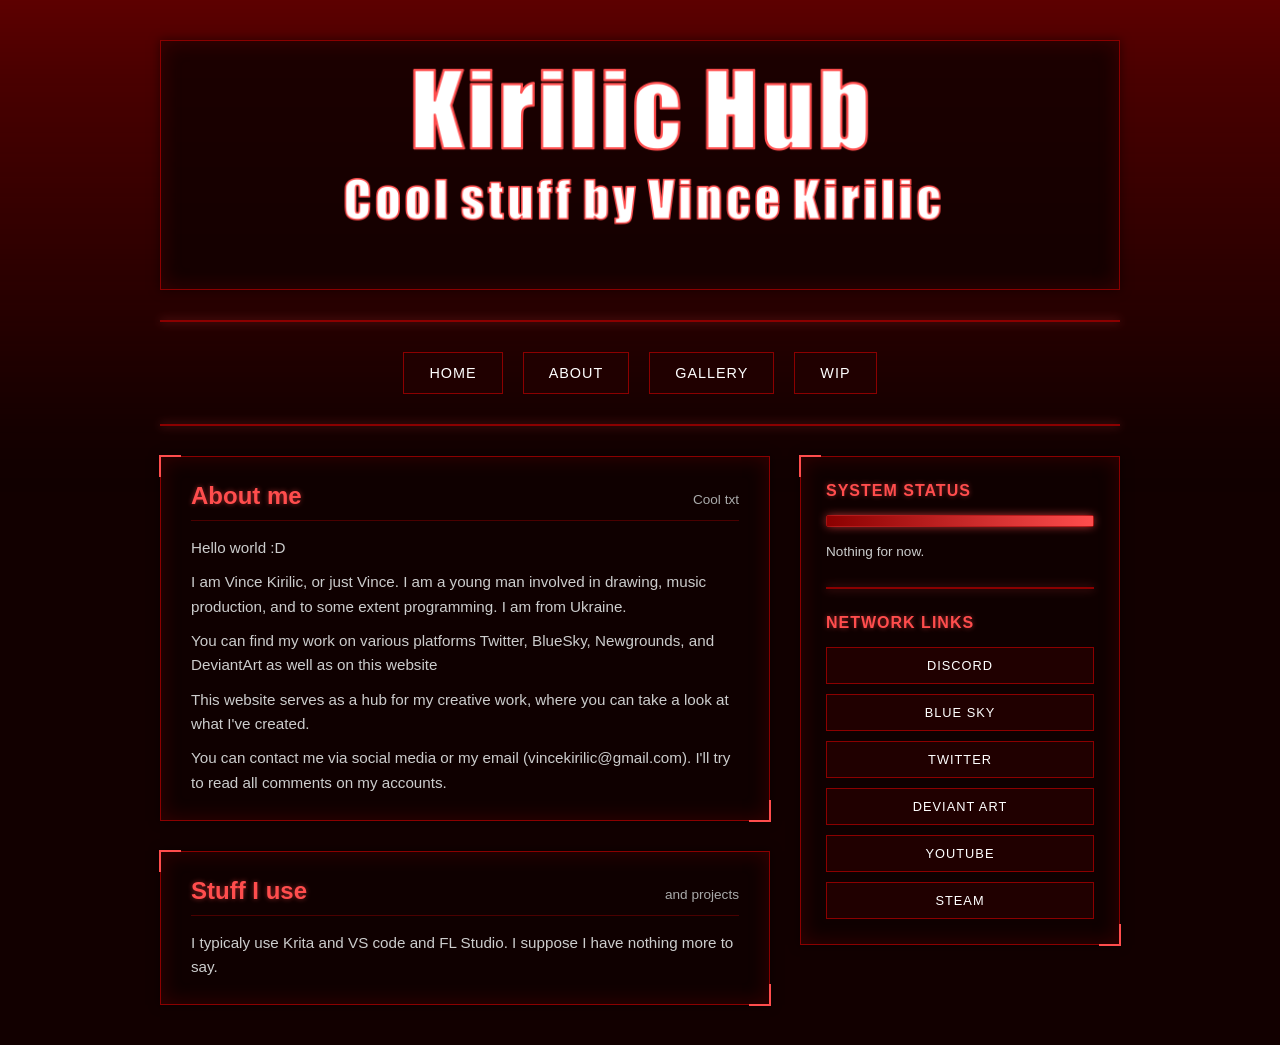
==== about.html @ 3c811c28 "Add files via upload" ====
<!DOCTYPE html>
<html lang="en">
<head>
    <meta charset="UTF-8">
    <meta name="viewport" content="width=device-width, initial-scale=1.0">
    <title>Kirilic Hub - About</title>
    <link rel="stylesheet" href="style.css">
    <link rel="icon" href="assets/favicon.png">
</head>
<body>
    <div class="wrapper">
        
        <div class="header-banner glass-box tech-corners">
            <img src="assets/banner.png" alt="Header Banner">
        </div>

        <hr class="divider">

        <nav class="nav-buttons">
            <a href="index.html" class="cool-button">Home</a>
            <a href="about.html" class="cool-button">About</a>
            <a href="gallery.html" class="cool-button">Gallery</a>
            <button class="cool-button">WIP</button>
        </nav>

        <hr class="divider">

        <div class="main-layout">
            <main class="posts-section">
                <article class="post glass-box tech-corners">
                    <div class="post-header">
                        <h2 class="post-title">About me</h2>
                        <span class="post-date">Cool txt</span>
                    </div>
                    <div class="post-content">
                        <p>Hello world :D</p>
                        <p>I am Vince Kirilic, or just Vince. I am a young man involved in drawing, music production, and to some extent programming. I am from Ukraine.</p>
                        <p>You can find my work on various platforms Twitter, BlueSky, Newgrounds, and DeviantArt as well as on this website</p>
                        <p>This website serves as a hub for my creative work, where you can take a look at what I've created.</p>
                        <p>You can contact me via social media or my email (vincekirilic@gmail.com). I'll try to read all comments on my accounts.</p>
                    </div>
                </article>

                <article class="post glass-box tech-corners">
                    <div class="post-header">
                        <h2 class="post-title">Stuff I use</h2>
                        <span class="post-date">and projects</span>
                    </div>
                    <div class="post-content">
                        <p>I typicaly use Krita and VS code and FL Studio. I suppose I have nothing more to say.</p>
                    </div>
                </article>
            </main>

            <aside class="sidebar glass-box tech-corners">
                <div class="sidebar-block">
                    <h3 class="sidebar-title">System Status</h3>
                    <div class="progress-wrapper">
                        <div class="progress-bar" style="width: 100%;"></div>
                    </div>
                    <p class="status-text">
                        Nothing for now.
                    </p>
                </div>
                
                <hr class="divider sidebar-divider">
                
                <div class="sidebar-block">
                    <h3 class="sidebar-title">Network Links</h3>
                    <div class="social-links">
                        <a class="cool-button social-btn" href="https://discord.gg/7M9jGAKZu" target="_blank">Discord</a>
                        <a class="cool-button social-btn" href="https://bsky.app/profile/vincekirilic.bsky.social" target="_blank">Blue Sky</a>
                        <a class="cool-button social-btn" href="https://x.com/VinceKirilic" target="_blank">Twitter</a>
                        <a class="cool-button social-btn" href="https://www.deviantart.com/vincekirilic" target="_blank">Deviant Art</a>
                        <a class="cool-button social-btn" href="https://www.youtube.com/@VinceKirilic" target="_blank">YouTube</a>
                        <a class="cool-button social-btn" href="https://steamcommunity.com/id/VinceKirilic/" target="_blank">Steam</a>
                    </div>
                </div>
            </aside>
        </div>

    </div>
</body>
</html>
---- style.css ----
/* =========================================
   БАЗОВЫЕ СТИЛИ
   ========================================= */
* { box-sizing: border-box; }

@font-face {
    font-family: "Audiowide";
    src: url("AudioWide.ttf");
}

/* Кастомный скроллбар */
::-webkit-scrollbar { width: 8px; }
::-webkit-scrollbar-track { background: #050000; }
::-webkit-scrollbar-thumb { background: #8b0000; }
::-webkit-scrollbar-thumb:hover { background: #ff4d4d; }

html, body {
    margin: 0; min-height: 100vh; background: #120000;
    overflow-x: hidden; font-family: "Audiowide", sans-serif;
    color: white; display: flex; flex-direction: column;
}

/* Анимация красного свечения на фоне */
body::before {
    content: ""; position: fixed; top: -20%; left: -10%; width: 120%; height: 70%;
    background: linear-gradient(to bottom, #8b0000, #4a0000 40%, transparent 100%);
    filter: blur(30px); animation: redWater 8s ease-in-out infinite alternate; z-index: 0;
}
@keyframes redWater {
    0% { transform: translateX(-3%) scaleY(1); }
    50% { transform: translateX(3%) scaleY(1.08); }
    100% { transform: translateX(-2%) scaleY(0.95); }
}

.wrapper {
    position: relative; z-index: 1; max-width: 1000px; width: 100%;
    margin: 0 auto; padding: 40px 20px; display: flex; flex-direction: column; gap: 30px; flex: 1;
}

/* =========================================
   ЭЛЕМЕНТЫ ДИЗАЙНА (Стекло, углы, линии)
   ========================================= */
.glass-box {
    background-color: rgba(15, 0, 0, 0.8); border: 1px solid #8b0000;
    box-shadow: inset 0 0 20px rgba(139, 0, 0, 0.3), 0 0 10px rgba(0, 0, 0, 0.5);
    position: relative; transition: all 0.3s ease;
}

.glass-box:hover {
    border-color: #d40000; 
    box-shadow: inset 0 0 30px rgba(212, 0, 0, 0.4), 0 0 20px rgba(212, 0, 0, 0.4);
    transform: scale(1.015);
}

.tech-corners::before, .tech-corners::after {
    content: ''; position: absolute; width: 20px; height: 20px;
    border: 2px solid #ff4d4d; transition: all 0.3s ease; pointer-events: none;
}
.tech-corners::before { top: -2px; left: -2px; border-right: none; border-bottom: none; }
.tech-corners::after { bottom: -2px; right: -2px; border-left: none; border-top: none; }

.tech-corners:hover::before, .tech-corners:hover::after {
    width: 32px; height: 32px; border-color: #ffffff;
    filter: drop-shadow(0 0 5px #ffffff) drop-shadow(0 0 2px #ff4d4d);
}

/* Разделительная линия */
.divider {
    width: 100%; height: 2px; border: none; background: #8b0000;
    box-shadow: 0 0 10px rgba(255, 77, 77, 0.5); margin: 0;
}

/* =========================================
   БЛОКИ КОНТЕНТА
   ========================================= */
/* Баннер сверху */
.header-banner {
    width: 100%; height: 250px; display: flex; justify-content: center; align-items: center; overflow: hidden;
}
.header-banner img {
    width: 100%; height: 100%; object-fit: cover; display: block;
}

/* Кнопки */
.nav-buttons { display: flex; justify-content: center; gap: 20px; flex-wrap: wrap; }
.cool-button {
    padding: 12px 25px; 
    background-color: #200000; 
    color: white; 
    border: 1px solid #8b0000;
    font-family: "Audiowide", sans-serif; 
    cursor: pointer; 
    transition: all 0.2s ease; 
    text-transform: uppercase; 
    font-size: 0.9rem; 
    letter-spacing: 1px;
    text-decoration: none; /* Убирает подчёркивание ссылок */
    display: inline-block; /* Корректные отступы для ссылок */
    text-align: center;
}
.cool-button:hover { 
    background-color: #600000; border-color: #ff4d4d; 
    box-shadow: 0 0 12px rgba(255, 77, 77, 0.7); transform: scale(1.05); 
}

/* Посты */
.posts-section { display: flex; flex-direction: column; gap: 30px; width: 100%; }
.post { padding: 25px 30px; display: flex; flex-direction: column; gap: 15px; }
.post-header { display: flex; justify-content: space-between; align-items: baseline; border-bottom: 1px solid #4a0000; padding-bottom: 10px; }
.post-title { margin: 0; font-size: 1.5rem; color: #ff4d4d; text-shadow: 0 0 5px rgba(255, 77, 77, 0.5); }
.post-date { color: #aaa; font-size: 0.85rem; }
.post-content { color: #ccc; line-height: 1.6; font-size: 0.95rem; margin: 0; }
.post-content p { margin: 0 0 10px 0; }
.post-content p:last-child { margin: 0; }


/* =========================================
   ГАЛЕРЕЯ КАРТИНОК В ПОСТАХ
   ========================================= */
.post-gallery {
    display: grid;
    gap: 15px;
    margin: 15px 0;
    width: 100%;
    /* Адаптивная сетка: картинки сами делят ширину поста */
    grid-template-columns: repeat(auto-fit, minmax(220px, 1fr));
}

.post-gallery img {
    width: 100%;
    height: 240px;
    object-fit: cover; /* Сохраняет пропорции, аккуратно обрезая лишнее */
    border: 1px solid #8b0000;
    box-shadow: 0 0 10px rgba(139, 0, 0, 0.4);
    transition: all 0.25s ease;
}

.post-gallery img:hover {
    border-color: #ff4d4d;
    box-shadow: 0 0 15px rgba(255, 77, 77, 0.6);
    transform: scale(1.02);
}

/* Спец-стиль, если в посте ВСЕГО ОДНА картинка */
.post-gallery.single-image {
    grid-template-columns: 1fr;
}

.post-gallery.single-image img {
    height: auto;
    max-height: 450px;
}
/* =========================================
   АНИМАЦИИ ПОЯВЛЕНИЯ
   ========================================= */
@keyframes fadeInUp {
    0% { opacity: 0; transform: translateY(25px); }
    100% { opacity: 1; transform: translateY(0); }
}

.header-banner, .divider, .nav-buttons, .post {
    animation: fadeInUp 0.7s cubic-bezier(0.16, 1, 0.3, 1) both;
}

/* Каскадная задержка появления постов */
.post:nth-child(1) { animation-delay: 0.1s; }
.post:nth-child(2) { animation-delay: 0.2s; }
.post:nth-child(3) { animation-delay: 0.3s; }

/* =========================================
   ОСНОВНАЯ РАЗМЕТКА (Две колонки)
   ========================================= */
.main-layout {
    display: flex;
    gap: 30px;
    align-items: flex-start; /* Чтобы сайдбар не растягивался по высоте постов */
    width: 100%;
}

.posts-section {
    flex: 1; /* Посты занимают все оставшееся место */
    display: flex;
    flex-direction: column;
    gap: 30px;
    min-width: 0; /* Чтобы посты не вылезали за границы */
}

/* =========================================
   САЙДБАР (ПРАВАЯ ПАНЕЛЬ)
   ========================================= */
.sidebar {
    width: 320px; /* Ширина правой панели */
    flex-shrink: 0;
    padding: 25px;
    display: flex;
    flex-direction: column;
    gap: 20px;
    position: sticky; /* Панель будет прилипать к экрану */
    top: 20px; /* Отступ сверху при прокрутке */
}

.sidebar-block {
    display: flex;
    flex-direction: column;
    gap: 15px;
}

.sidebar-title {
    margin: 0;
    color: #ff4d4d;
    font-size: 1rem;
    text-transform: uppercase;
    letter-spacing: 1px;
    text-shadow: 0 0 5px rgba(255, 77, 77, 0.5);
}

/* Полоса прогресса */
.progress-wrapper {
    width: 100%;
    height: 12px;
    background: #200000;
    border: 1px solid #8b0000;
    border-radius: 2px;
    box-shadow: inset 0 0 5px rgba(0,0,0,0.8);
}

.progress-bar {
    height: 100%;
    background: linear-gradient(90deg, #8b0000, #ff4d4d);
    box-shadow: 0 0 10px rgba(255, 77, 77, 0.8);
    transition: width 0.5s ease;
}

.status-text {
    margin: 0;
    color: #ccc;
    font-size: 0.85rem;
    line-height: 1.5;
}

.sidebar-divider {
    margin: 5px 0;
    opacity: 0.5;
}

/* Кнопки соцсетей в сайдбаре */
.social-links {
    display: flex;
    flex-direction: column;
    gap: 10px;
}

.social-btn {
    width: 100%;
    text-align: center;
    padding: 10px;
    font-size: 0.8rem;
}

/* =========================================
   АДАПТИВНОСТЬ (Телефоны)
   ========================================= */
@media (max-width: 850px) {
    .wrapper { padding: 15px 10px; gap: 20px; }
    .header-banner { height: 150px; }
    .nav-buttons { gap: 10px; width: 100%; }
    .cool-button { width: calc(50% - 5px); padding: 10px; font-size: 0.8rem; }
    .post { padding: 20px 15px; }
    .post-header { flex-direction: column; gap: 5px; }
    
    /* Вертикальный порядок для мобилок */
    .main-layout {
        flex-direction: column;
    }

    /*order: -1 поднимает сайдбар наверх, над постами */
    .sidebar {
        width: 100%;
        position: static;
        order: -1; 
    }

    .social-links {
        flex-direction: row;
        flex-wrap: wrap;
    }
    .social-btn {
        flex: 1;
        min-width: 100px;
    }
}

/* =========================================
   МОДАЛЬНОЕ ОКНО ДЛЯ ПРОСМОТРА КАРТИНОК
   ========================================= */
.post-gallery img { cursor: zoom-in; }

.image-modal {
    display: none;
    position: fixed;
    z-index: 9999;
    top: 0;
    left: 0;
    width: 100%;
    height: 100%;
    background-color: rgba(0, 0, 0, 0.9);
    backdrop-filter: blur(8px);
    justify-content: center;
    align-items: center;
    opacity: 0;
    transition: opacity 0.3s ease;
}

.image-modal.active {
    display: flex;
    opacity: 1;
}

.modal-content {
    max-width: 90%;
    max-height: 85vh;
    border: 2px solid #8b0000;
    box-shadow: 0 0 30px rgba(255, 77, 77, 0.6);
    object-fit: contain;
    animation: modalZoom 0.3s cubic-bezier(0.16, 1, 0.3, 1);
}

@keyframes modalZoom {
    from { transform: scale(0.8); opacity: 0; }
    to { transform: scale(1); opacity: 1; }
}

.modal-close {
    position: absolute;
    top: 20px;
    right: 30px;
    color: #ff4d4d;
    font-size: 40px;
    font-weight: bold;
    cursor: pointer;
    transition: all 0.2s ease;
    user-select: none;
}

.modal-close:hover {
    color: #ffffff;
    transform: scale(1.2);
}
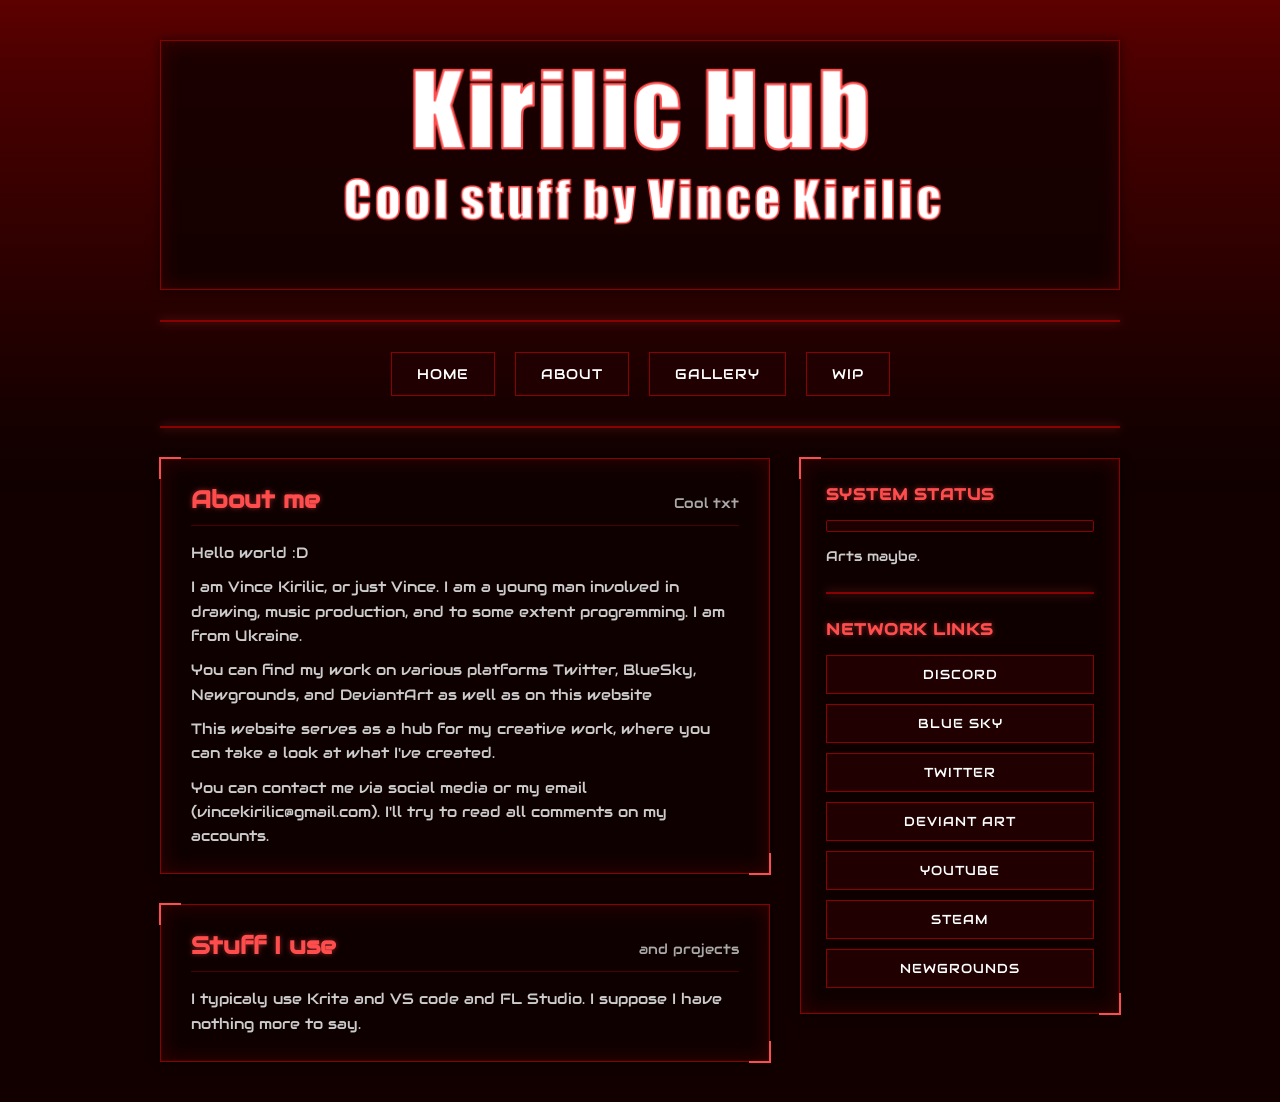
==== commit 22dae01d: "updates" ====
--- a/about.html
+++ b/about.html
@@ -56,10 +56,10 @@
                 <div class="sidebar-block">
                     <h3 class="sidebar-title">System Status</h3>
                     <div class="progress-wrapper">
-                        <div class="progress-bar" style="width: 100%;"></div>
+                        <div class="progress-bar" style="width: 0%;"></div>
                     </div>
                     <p class="status-text">
-                        Nothing for now.
+                        Arts maybe.
                     </p>
                 </div>
                 
@@ -74,6 +74,7 @@
                         <a class="cool-button social-btn" href="https://www.deviantart.com/vincekirilic" target="_blank">Deviant Art</a>
                         <a class="cool-button social-btn" href="https://www.youtube.com/@VinceKirilic" target="_blank">YouTube</a>
                         <a class="cool-button social-btn" href="https://steamcommunity.com/id/VinceKirilic/" target="_blank">Steam</a>
+                        <a class="cool-button social-btn" href="https://vincekirilic.newgrounds.com/" target="_blank">Newgrounds</a>
                     </div>
                 </div>
             </aside>
--- a/style.css
+++ b/style.css
@@ -1,14 +1,12 @@
-/* =========================================
-   БАЗОВЫЕ СТИЛИ
-   ========================================= */
+
 * { box-sizing: border-box; }
 
 @font-face {
     font-family: "Audiowide";
-    src: url("AudioWide.ttf");
-}
-
-/* Кастомный скроллбар */
+    src: url("Audiowide.ttf");
+}
+
+
 ::-webkit-scrollbar { width: 8px; }
 ::-webkit-scrollbar-track { background: #050000; }
 ::-webkit-scrollbar-thumb { background: #8b0000; }
@@ -20,7 +18,7 @@
     color: white; display: flex; flex-direction: column;
 }
 
-/* Анимация красного свечения на фоне */
+
 body::before {
     content: ""; position: fixed; top: -20%; left: -10%; width: 120%; height: 70%;
     background: linear-gradient(to bottom, #8b0000, #4a0000 40%, transparent 100%);
@@ -37,9 +35,6 @@
     margin: 0 auto; padding: 40px 20px; display: flex; flex-direction: column; gap: 30px; flex: 1;
 }
 
-/* =========================================
-   ЭЛЕМЕНТЫ ДИЗАЙНА (Стекло, углы, линии)
-   ========================================= */
 .glass-box {
     background-color: rgba(15, 0, 0, 0.8); border: 1px solid #8b0000;
     box-shadow: inset 0 0 20px rgba(139, 0, 0, 0.3), 0 0 10px rgba(0, 0, 0, 0.5);
@@ -64,16 +59,12 @@
     filter: drop-shadow(0 0 5px #ffffff) drop-shadow(0 0 2px #ff4d4d);
 }
 
-/* Разделительная линия */
+
 .divider {
     width: 100%; height: 2px; border: none; background: #8b0000;
     box-shadow: 0 0 10px rgba(255, 77, 77, 0.5); margin: 0;
 }
 
-/* =========================================
-   БЛОКИ КОНТЕНТА
-   ========================================= */
-/* Баннер сверху */
 .header-banner {
     width: 100%; height: 250px; display: flex; justify-content: center; align-items: center; overflow: hidden;
 }
@@ -81,7 +72,6 @@
     width: 100%; height: 100%; object-fit: cover; display: block;
 }
 
-/* Кнопки */
 .nav-buttons { display: flex; justify-content: center; gap: 20px; flex-wrap: wrap; }
 .cool-button {
     padding: 12px 25px; 
@@ -94,8 +84,8 @@
     text-transform: uppercase; 
     font-size: 0.9rem; 
     letter-spacing: 1px;
-    text-decoration: none; /* Убирает подчёркивание ссылок */
-    display: inline-block; /* Корректные отступы для ссылок */
+    text-decoration: none;
+    display: inline-block; 
     text-align: center;
 }
 .cool-button:hover { 
@@ -103,7 +93,6 @@
     box-shadow: 0 0 12px rgba(255, 77, 77, 0.7); transform: scale(1.05); 
 }
 
-/* Посты */
 .posts-section { display: flex; flex-direction: column; gap: 30px; width: 100%; }
 .post { padding: 25px 30px; display: flex; flex-direction: column; gap: 15px; }
 .post-header { display: flex; justify-content: space-between; align-items: baseline; border-bottom: 1px solid #4a0000; padding-bottom: 10px; }
@@ -114,22 +103,18 @@
 .post-content p:last-child { margin: 0; }
 
 
-/* =========================================
-   ГАЛЕРЕЯ КАРТИНОК В ПОСТАХ
-   ========================================= */
 .post-gallery {
     display: grid;
     gap: 15px;
     margin: 15px 0;
     width: 100%;
-    /* Адаптивная сетка: картинки сами делят ширину поста */
     grid-template-columns: repeat(auto-fit, minmax(220px, 1fr));
 }
 
 .post-gallery img {
     width: 100%;
     height: 240px;
-    object-fit: cover; /* Сохраняет пропорции, аккуратно обрезая лишнее */
+    object-fit: cover; 
     border: 1px solid #8b0000;
     box-shadow: 0 0 10px rgba(139, 0, 0, 0.4);
     transition: all 0.25s ease;
@@ -141,7 +126,6 @@
     transform: scale(1.02);
 }
 
-/* Спец-стиль, если в посте ВСЕГО ОДНА картинка */
 .post-gallery.single-image {
     grid-template-columns: 1fr;
 }
@@ -150,9 +134,6 @@
     height: auto;
     max-height: 450px;
 }
-/* =========================================
-   АНИМАЦИИ ПОЯВЛЕНИЯ
-   ========================================= */
 @keyframes fadeInUp {
     0% { opacity: 0; transform: translateY(25px); }
     100% { opacity: 1; transform: translateY(0); }
@@ -161,42 +142,34 @@
 .header-banner, .divider, .nav-buttons, .post {
     animation: fadeInUp 0.7s cubic-bezier(0.16, 1, 0.3, 1) both;
 }
-
-/* Каскадная задержка появления постов */
 .post:nth-child(1) { animation-delay: 0.1s; }
 .post:nth-child(2) { animation-delay: 0.2s; }
 .post:nth-child(3) { animation-delay: 0.3s; }
 
-/* =========================================
-   ОСНОВНАЯ РАЗМЕТКА (Две колонки)
-   ========================================= */
 .main-layout {
     display: flex;
     gap: 30px;
-    align-items: flex-start; /* Чтобы сайдбар не растягивался по высоте постов */
+    align-items: flex-start;
     width: 100%;
 }
 
 .posts-section {
-    flex: 1; /* Посты занимают все оставшееся место */
+    flex: 1; 
     display: flex;
     flex-direction: column;
     gap: 30px;
-    min-width: 0; /* Чтобы посты не вылезали за границы */
-}
-
-/* =========================================
-   САЙДБАР (ПРАВАЯ ПАНЕЛЬ)
-   ========================================= */
+    min-width: 0;
+}
+
 .sidebar {
-    width: 320px; /* Ширина правой панели */
+    width: 320px; 
     flex-shrink: 0;
     padding: 25px;
     display: flex;
     flex-direction: column;
     gap: 20px;
-    position: sticky; /* Панель будет прилипать к экрану */
-    top: 20px; /* Отступ сверху при прокрутке */
+    position: sticky; 
+    top: 20px; 
 }
 
 .sidebar-block {
@@ -214,7 +187,6 @@
     text-shadow: 0 0 5px rgba(255, 77, 77, 0.5);
 }
 
-/* Полоса прогресса */
 .progress-wrapper {
     width: 100%;
     height: 12px;
@@ -243,7 +215,6 @@
     opacity: 0.5;
 }
 
-/* Кнопки соцсетей в сайдбаре */
 .social-links {
     display: flex;
     flex-direction: column;
@@ -258,7 +229,7 @@
 }
 
 /* =========================================
-   АДАПТИВНОСТЬ (Телефоны)
+   Mobile stuff
    ========================================= */
 @media (max-width: 850px) {
     .wrapper { padding: 15px 10px; gap: 20px; }
@@ -268,12 +239,9 @@
     .post { padding: 20px 15px; }
     .post-header { flex-direction: column; gap: 5px; }
     
-    /* Вертикальный порядок для мобилок */
     .main-layout {
         flex-direction: column;
     }
-
-    /*order: -1 поднимает сайдбар наверх, над постами */
     .sidebar {
         width: 100%;
         position: static;
@@ -291,7 +259,7 @@
 }
 
 /* =========================================
-   МОДАЛЬНОЕ ОКНО ДЛЯ ПРОСМОТРА КАРТИНОК
+   Modal window for pics
    ========================================= */
 .post-gallery img { cursor: zoom-in; }
 
@@ -345,4 +313,4 @@
 .modal-close:hover {
     color: #ffffff;
     transform: scale(1.2);
-}+}
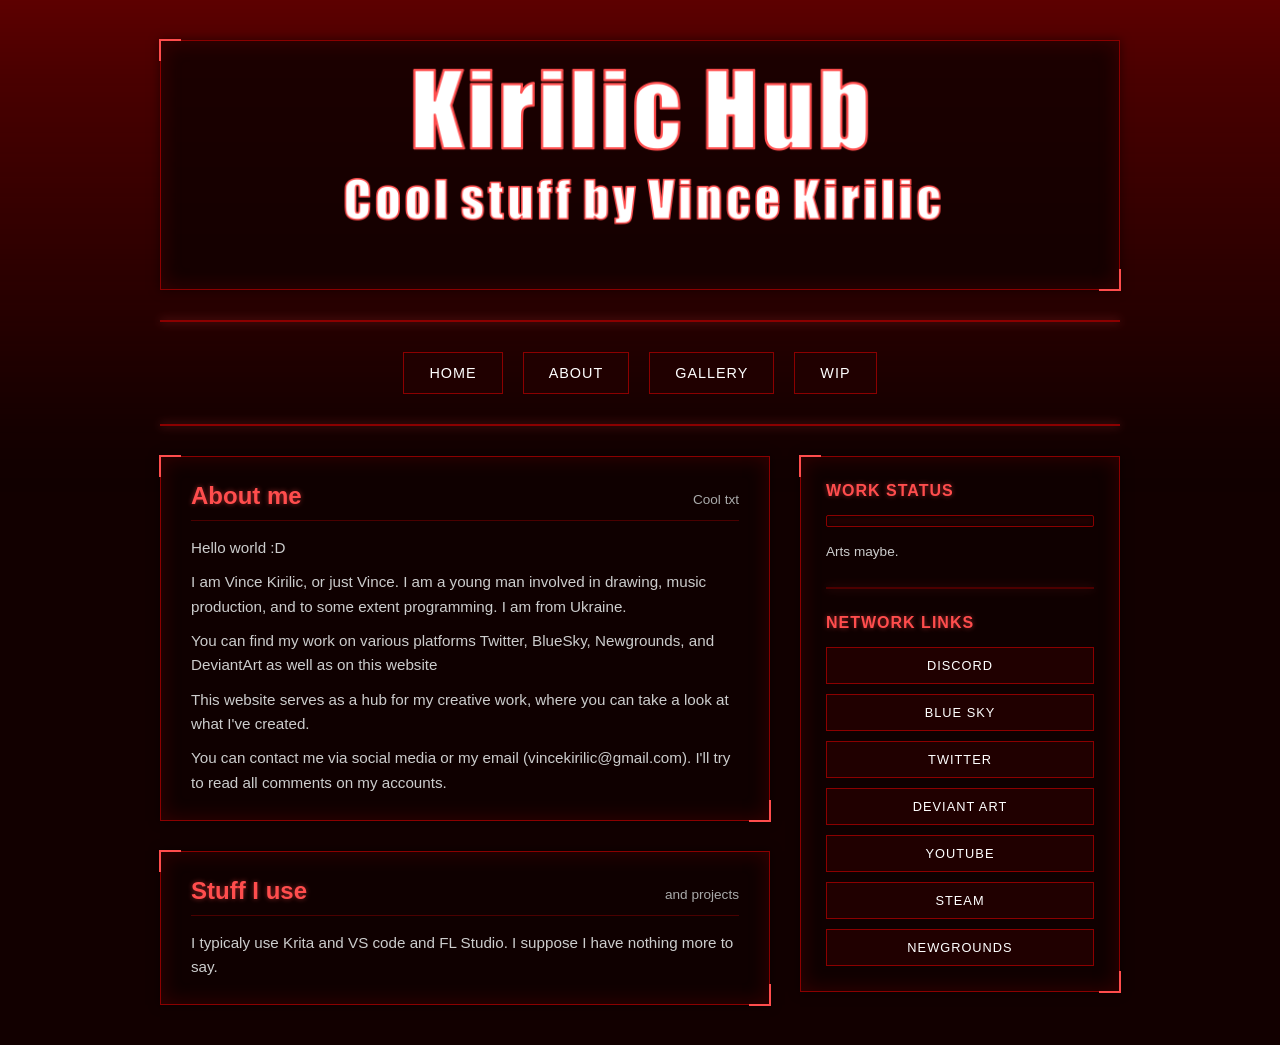
==== commit 3d32f446: "Minor fixes Animations and stuff" ====
--- a/about.html
+++ b/about.html
@@ -54,7 +54,7 @@
 
             <aside class="sidebar glass-box tech-corners">
                 <div class="sidebar-block">
-                    <h3 class="sidebar-title">System Status</h3>
+                    <h3 class="sidebar-title">Work Status</h3>
                     <div class="progress-wrapper">
                         <div class="progress-bar" style="width: 0%;"></div>
                     </div>
--- a/style.css
+++ b/style.css
@@ -1,11 +1,9 @@
-
 * { box-sizing: border-box; }
 
 @font-face {
     font-family: "Audiowide";
-    src: url("Audiowide.ttf");
-}
-
+    src: url("AudioWide.ttf");
+}
 
 ::-webkit-scrollbar { width: 8px; }
 ::-webkit-scrollbar-track { background: #050000; }
@@ -18,12 +16,12 @@
     color: white; display: flex; flex-direction: column;
 }
 
-
 body::before {
     content: ""; position: fixed; top: -20%; left: -10%; width: 120%; height: 70%;
     background: linear-gradient(to bottom, #8b0000, #4a0000 40%, transparent 100%);
     filter: blur(30px); animation: redWater 8s ease-in-out infinite alternate; z-index: 0;
 }
+
 @keyframes redWater {
     0% { transform: translateX(-3%) scaleY(1); }
     50% { transform: translateX(3%) scaleY(1.08); }
@@ -38,19 +36,21 @@
 .glass-box {
     background-color: rgba(15, 0, 0, 0.8); border: 1px solid #8b0000;
     box-shadow: inset 0 0 20px rgba(139, 0, 0, 0.3), 0 0 10px rgba(0, 0, 0, 0.5);
-    position: relative; transition: all 0.3s ease;
+    position: relative; transition: border-color 0.3s ease, box-shadow 0.3s ease, transform 0.3s ease;
 }
 
 .glass-box:hover {
     border-color: #d40000; 
     box-shadow: inset 0 0 30px rgba(212, 0, 0, 0.4), 0 0 20px rgba(212, 0, 0, 0.4);
-    transform: scale(1.015);
+    transform: translateY(0) scale(1.015);
 }
 
 .tech-corners::before, .tech-corners::after {
     content: ''; position: absolute; width: 20px; height: 20px;
     border: 2px solid #ff4d4d; transition: all 0.3s ease; pointer-events: none;
-}
+    z-index: 2;
+}
+
 .tech-corners::before { top: -2px; left: -2px; border-right: none; border-bottom: none; }
 .tech-corners::after { bottom: -2px; right: -2px; border-left: none; border-top: none; }
 
@@ -59,20 +59,25 @@
     filter: drop-shadow(0 0 5px #ffffff) drop-shadow(0 0 2px #ff4d4d);
 }
 
-
 .divider {
     width: 100%; height: 2px; border: none; background: #8b0000;
     box-shadow: 0 0 10px rgba(255, 77, 77, 0.5); margin: 0;
 }
 
 .header-banner {
-    width: 100%; height: 250px; display: flex; justify-content: center; align-items: center; overflow: hidden;
-}
+    width: 100%; height: 250px; display: flex; justify-content: center; align-items: center;
+}
+
+.banner-inner {
+    width: 100%; height: 100%; overflow: hidden; display: flex;
+}
+
 .header-banner img {
     width: 100%; height: 100%; object-fit: cover; display: block;
 }
 
 .nav-buttons { display: flex; justify-content: center; gap: 20px; flex-wrap: wrap; }
+
 .cool-button {
     padding: 12px 25px; 
     background-color: #200000; 
@@ -84,24 +89,31 @@
     text-transform: uppercase; 
     font-size: 0.9rem; 
     letter-spacing: 1px;
-    text-decoration: none;
+    text-decoration: none; 
     display: inline-block; 
     text-align: center;
 }
+
 .cool-button:hover { 
     background-color: #600000; border-color: #ff4d4d; 
     box-shadow: 0 0 12px rgba(255, 77, 77, 0.7); transform: scale(1.05); 
 }
 
 .posts-section { display: flex; flex-direction: column; gap: 30px; width: 100%; }
+
 .post { padding: 25px 30px; display: flex; flex-direction: column; gap: 15px; }
+
 .post-header { display: flex; justify-content: space-between; align-items: baseline; border-bottom: 1px solid #4a0000; padding-bottom: 10px; }
+
 .post-title { margin: 0; font-size: 1.5rem; color: #ff4d4d; text-shadow: 0 0 5px rgba(255, 77, 77, 0.5); }
+
 .post-date { color: #aaa; font-size: 0.85rem; }
+
 .post-content { color: #ccc; line-height: 1.6; font-size: 0.95rem; margin: 0; }
+
 .post-content p { margin: 0 0 10px 0; }
+
 .post-content p:last-child { margin: 0; }
-
 
 .post-gallery {
     display: grid;
@@ -114,7 +126,7 @@
 .post-gallery img {
     width: 100%;
     height: 240px;
-    object-fit: cover; 
+    object-fit: cover;
     border: 1px solid #8b0000;
     box-shadow: 0 0 10px rgba(139, 0, 0, 0.4);
     transition: all 0.25s ease;
@@ -134,17 +146,20 @@
     height: auto;
     max-height: 450px;
 }
+
 @keyframes fadeInUp {
-    0% { opacity: 0; transform: translateY(25px); }
+    0% { opacity: 0; transform: translateY(40px); }
     100% { opacity: 1; transform: translateY(0); }
 }
 
-.header-banner, .divider, .nav-buttons, .post {
-    animation: fadeInUp 0.7s cubic-bezier(0.16, 1, 0.3, 1) both;
-}
-.post:nth-child(1) { animation-delay: 0.1s; }
-.post:nth-child(2) { animation-delay: 0.2s; }
-.post:nth-child(3) { animation-delay: 0.3s; }
+.sidebar, .post {
+    animation: fadeInUp 1.2s cubic-bezier(0.16, 1, 0.3, 1) both;
+}
+
+.sidebar { animation-delay: 0.1s; }
+.post:nth-child(1) { animation-delay: 0.2s; }
+.post:nth-child(2) { animation-delay: 0.3s; }
+.post:nth-child(3) { animation-delay: 0.4s; }
 
 .main-layout {
     display: flex;
@@ -158,18 +173,18 @@
     display: flex;
     flex-direction: column;
     gap: 30px;
-    min-width: 0;
+    min-width: 0; 
 }
 
 .sidebar {
-    width: 320px; 
+    width: 320px;
     flex-shrink: 0;
     padding: 25px;
     display: flex;
     flex-direction: column;
     gap: 20px;
-    position: sticky; 
-    top: 20px; 
+    position: sticky;
+    top: 20px;
 }
 
 .sidebar-block {
@@ -228,9 +243,6 @@
     font-size: 0.8rem;
 }
 
-/* =========================================
-   Mobile stuff
-   ========================================= */
 @media (max-width: 850px) {
     .wrapper { padding: 15px 10px; gap: 20px; }
     .header-banner { height: 150px; }
@@ -242,6 +254,7 @@
     .main-layout {
         flex-direction: column;
     }
+
     .sidebar {
         width: 100%;
         position: static;
@@ -258,9 +271,6 @@
     }
 }
 
-/* =========================================
-   Modal window for pics
-   ========================================= */
 .post-gallery img { cursor: zoom-in; }
 
 .image-modal {
@@ -313,4 +323,4 @@
 .modal-close:hover {
     color: #ffffff;
     transform: scale(1.2);
-}
+}
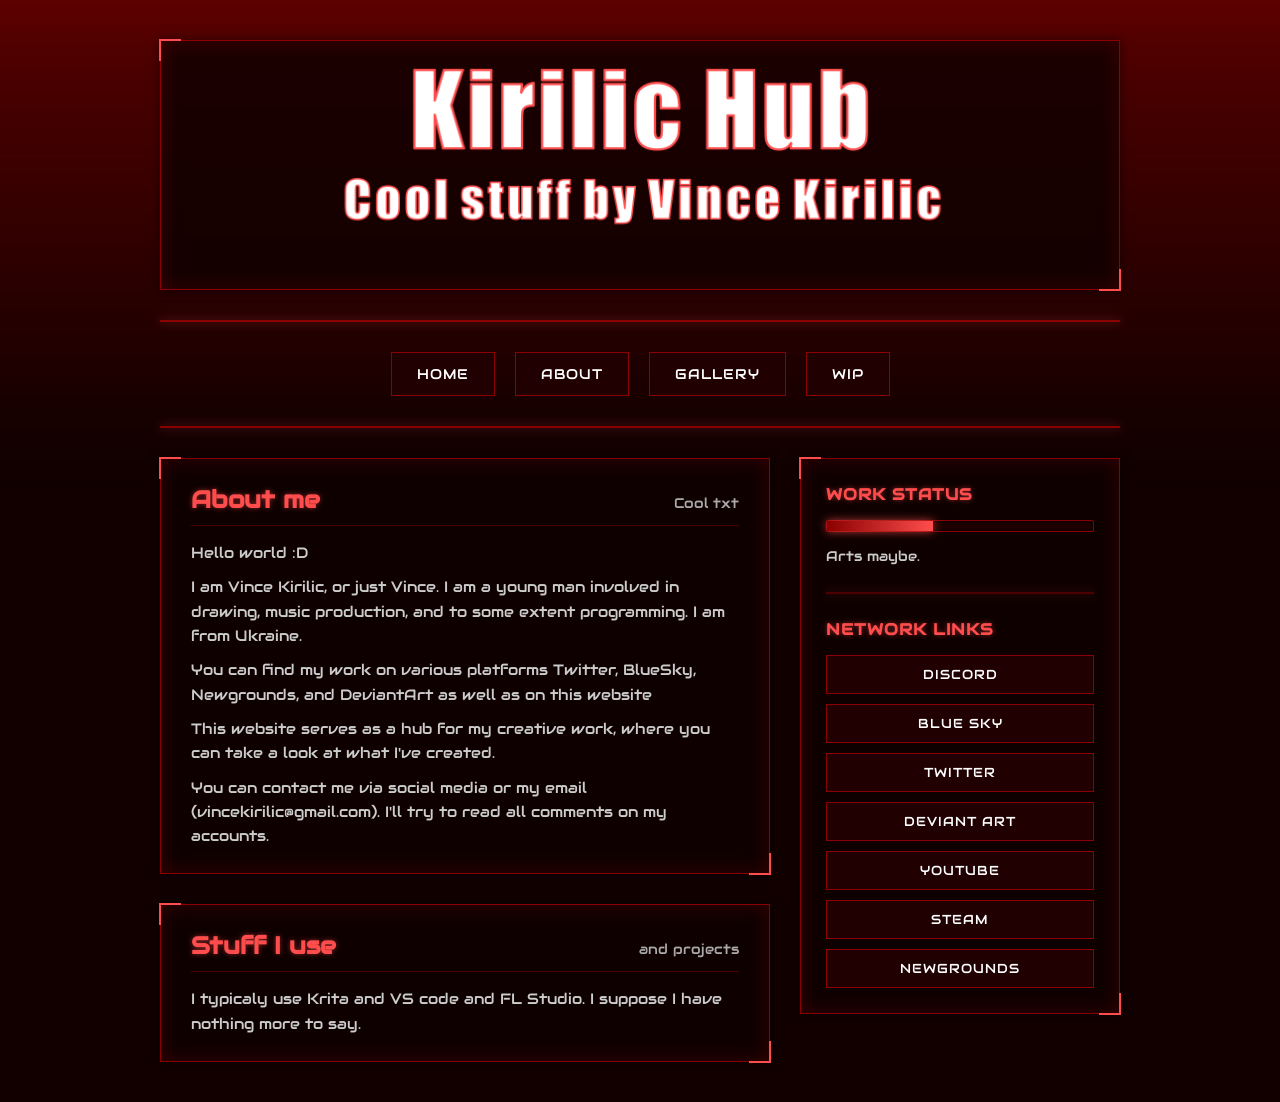
==== commit cf0f9aa0: "Revise about.html content and structure Updated the HTML structure and content of the about page, in" ====
--- a/about.html
+++ b/about.html
@@ -56,7 +56,7 @@
                 <div class="sidebar-block">
                     <h3 class="sidebar-title">Work Status</h3>
                     <div class="progress-wrapper">
-                        <div class="progress-bar" style="width: 0%;"></div>
+                        <div class="progress-bar" style="width: 40%;"></div>
                     </div>
                     <p class="status-text">
                         Arts maybe.
@@ -82,4 +82,4 @@
 
     </div>
 </body>
-</html>+</html>
--- a/style.css
+++ b/style.css
@@ -2,7 +2,7 @@
 
 @font-face {
     font-family: "Audiowide";
-    src: url("AudioWide.ttf");
+    src: url("Audiowide.ttf");
 }
 
 ::-webkit-scrollbar { width: 8px; }
@@ -323,4 +323,4 @@
 .modal-close:hover {
     color: #ffffff;
     transform: scale(1.2);
-}+}
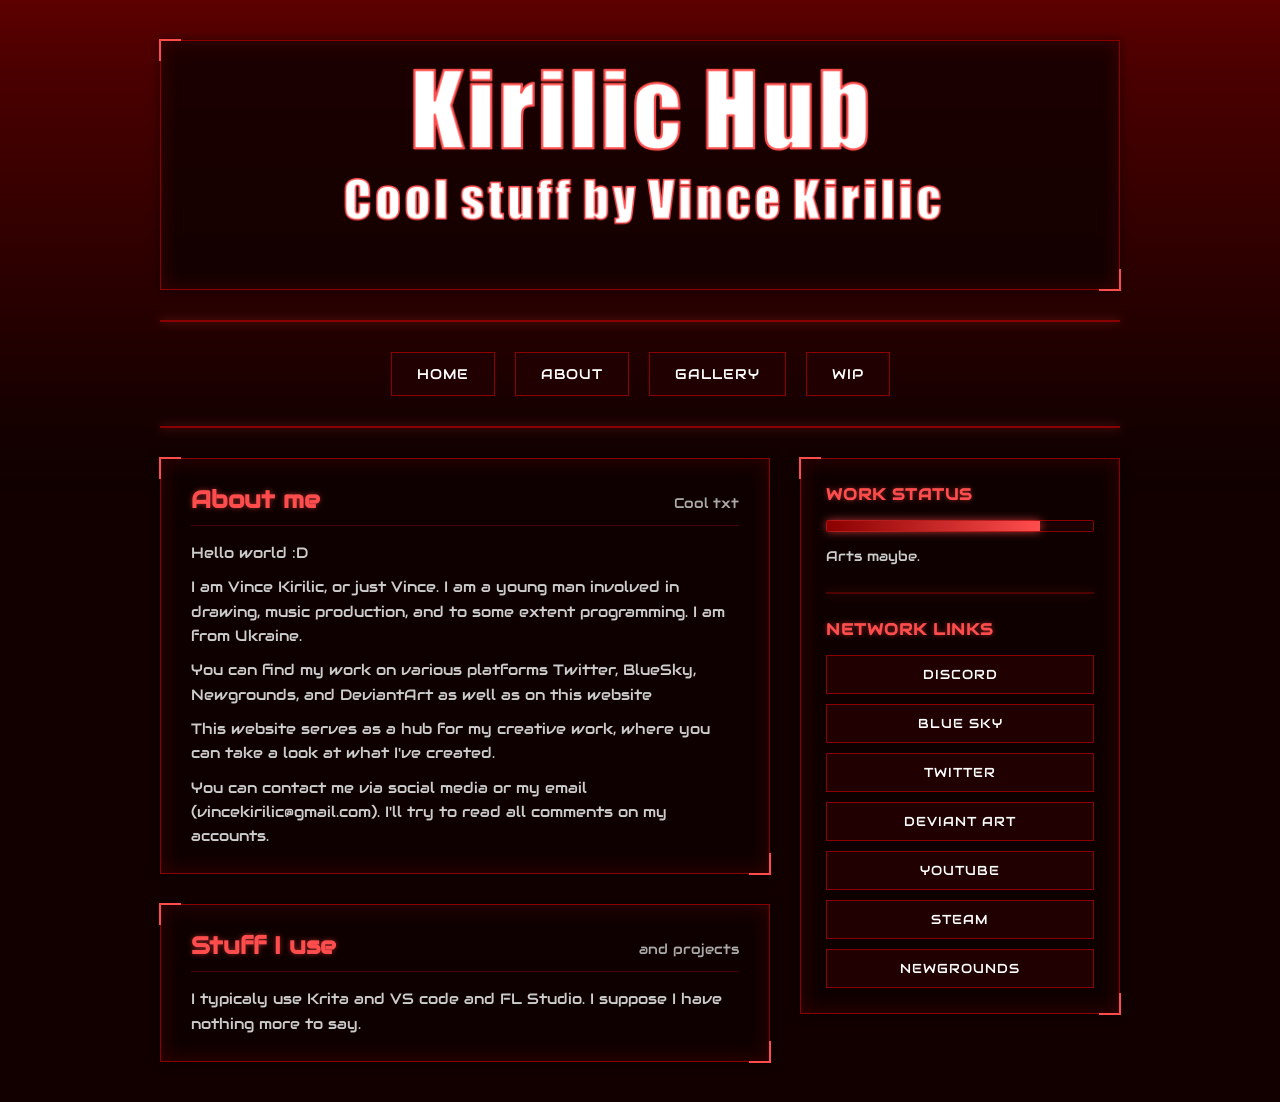
==== commit 92d4ec32: "Fix typographical errors and update progress bar Updated the progress bar width and fixed typographi" ====
--- a/about.html
+++ b/about.html
@@ -56,7 +56,7 @@
                 <div class="sidebar-block">
                     <h3 class="sidebar-title">Work Status</h3>
                     <div class="progress-wrapper">
-                        <div class="progress-bar" style="width: 40%;"></div>
+                        <div class="progress-bar" style="width: 80%;"></div>
                     </div>
                     <p class="status-text">
                         Arts maybe.
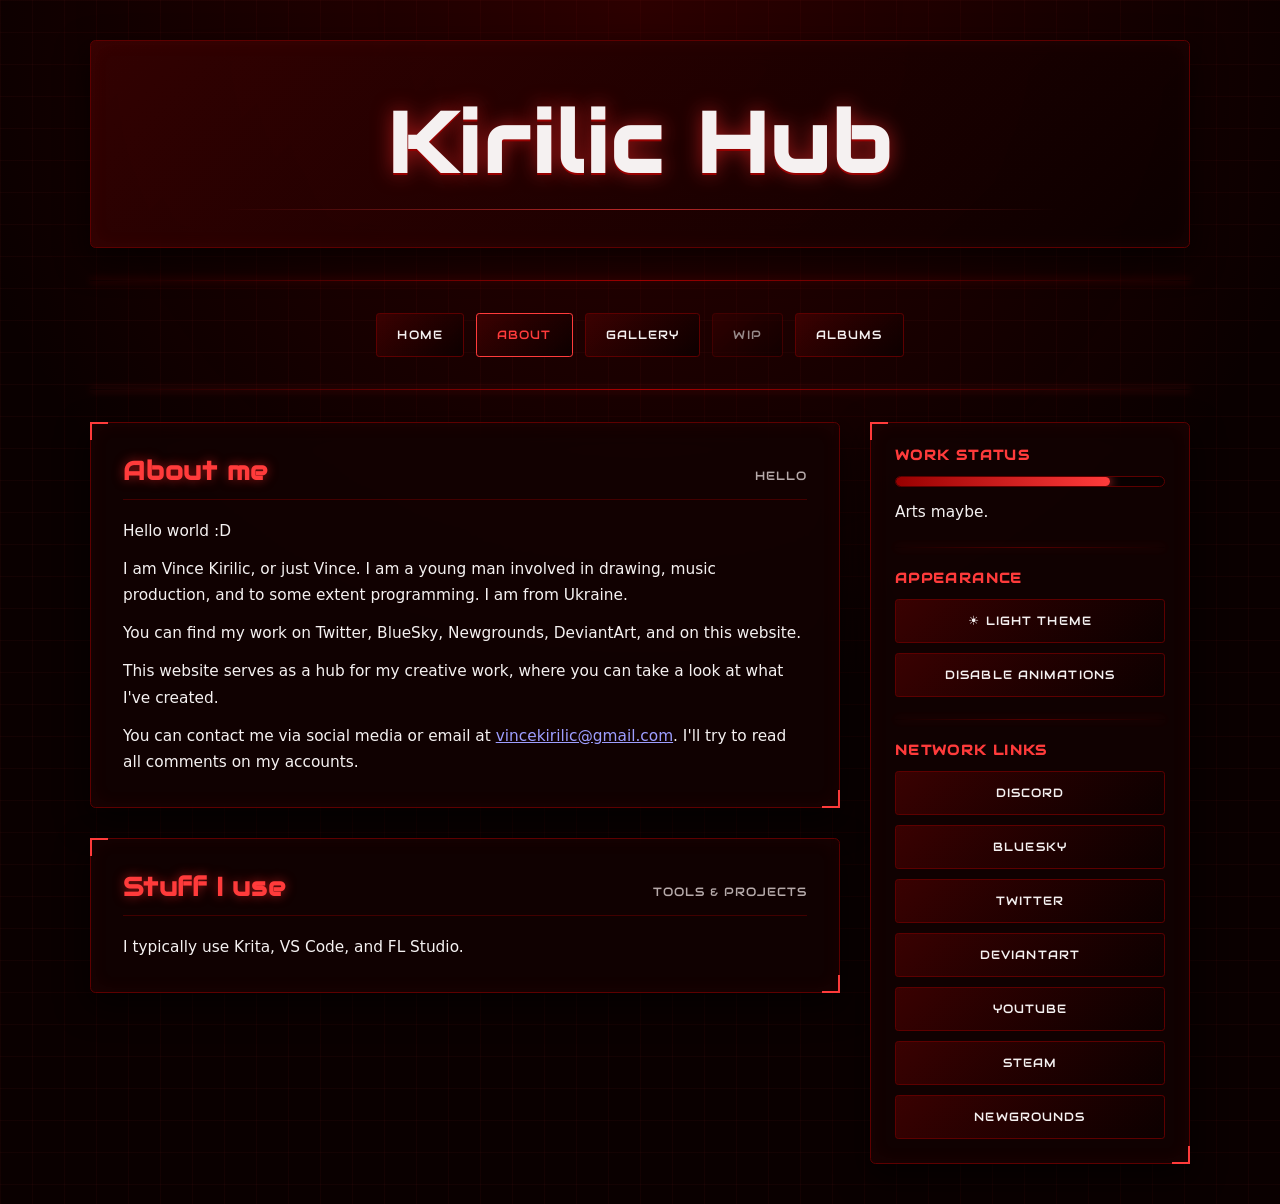
==== commit ea62a262: "Overhaul" ====
--- a/about.html
+++ b/about.html
@@ -1,85 +1,61 @@
-<!DOCTYPE html>
-<html lang="en">
-<head>
-    <meta charset="UTF-8">
-    <meta name="viewport" content="width=device-width, initial-scale=1.0">
-    <title>Kirilic Hub - About</title>
-    <link rel="stylesheet" href="style.css">
-    <link rel="icon" href="assets/favicon.png">
-</head>
-<body>
-    <div class="wrapper">
-        
-        <div class="header-banner glass-box tech-corners">
-            <img src="assets/banner.png" alt="Header Banner">
-        </div>
-
-        <hr class="divider">
-
-        <nav class="nav-buttons">
-            <a href="index.html" class="cool-button">Home</a>
-            <a href="about.html" class="cool-button">About</a>
-            <a href="gallery.html" class="cool-button">Gallery</a>
-            <button class="cool-button">WIP</button>
-        </nav>
-
-        <hr class="divider">
-
-        <div class="main-layout">
-            <main class="posts-section">
-                <article class="post glass-box tech-corners">
-                    <div class="post-header">
-                        <h2 class="post-title">About me</h2>
-                        <span class="post-date">Cool txt</span>
-                    </div>
-                    <div class="post-content">
-                        <p>Hello world :D</p>
-                        <p>I am Vince Kirilic, or just Vince. I am a young man involved in drawing, music production, and to some extent programming. I am from Ukraine.</p>
-                        <p>You can find my work on various platforms Twitter, BlueSky, Newgrounds, and DeviantArt as well as on this website</p>
-                        <p>This website serves as a hub for my creative work, where you can take a look at what I've created.</p>
-                        <p>You can contact me via social media or my email (vincekirilic@gmail.com). I'll try to read all comments on my accounts.</p>
-                    </div>
-                </article>
-
-                <article class="post glass-box tech-corners">
-                    <div class="post-header">
-                        <h2 class="post-title">Stuff I use</h2>
-                        <span class="post-date">and projects</span>
-                    </div>
-                    <div class="post-content">
-                        <p>I typicaly use Krita and VS code and FL Studio. I suppose I have nothing more to say.</p>
-                    </div>
-                </article>
-            </main>
-
-            <aside class="sidebar glass-box tech-corners">
-                <div class="sidebar-block">
-                    <h3 class="sidebar-title">Work Status</h3>
-                    <div class="progress-wrapper">
-                        <div class="progress-bar" style="width: 80%;"></div>
-                    </div>
-                    <p class="status-text">
-                        Arts maybe.
-                    </p>
-                </div>
-                
-                <hr class="divider sidebar-divider">
-                
-                <div class="sidebar-block">
-                    <h3 class="sidebar-title">Network Links</h3>
-                    <div class="social-links">
-                        <a class="cool-button social-btn" href="https://discord.gg/7M9jGAKZu" target="_blank">Discord</a>
-                        <a class="cool-button social-btn" href="https://bsky.app/profile/vincekirilic.bsky.social" target="_blank">Blue Sky</a>
-                        <a class="cool-button social-btn" href="https://x.com/VinceKirilic" target="_blank">Twitter</a>
-                        <a class="cool-button social-btn" href="https://www.deviantart.com/vincekirilic" target="_blank">Deviant Art</a>
-                        <a class="cool-button social-btn" href="https://www.youtube.com/@VinceKirilic" target="_blank">YouTube</a>
-                        <a class="cool-button social-btn" href="https://steamcommunity.com/id/VinceKirilic/" target="_blank">Steam</a>
-                        <a class="cool-button social-btn" href="https://vincekirilic.newgrounds.com/" target="_blank">Newgrounds</a>
-                    </div>
-                </div>
-            </aside>
-        </div>
-
-    </div>
-</body>
-</html>
+<!doctype html>
+<html lang="en">
+<head>
+    <meta charset="utf-8">
+    <meta name="viewport" content="width=device-width, initial-scale=1">
+    <meta name="theme-color" content="#0a0000">
+    <title>Kirilic Hub — About</title>
+    <link rel="icon" href="assets/favicon.png">
+    <link rel="stylesheet" href="style.css">
+    <script src="app.js" defer></script>
+</head>
+<body>
+    <div class="wrapper">
+        <header class="header-banner glass-box" aria-label="Kirilic Hub"><h1 class="site-logo">Kirilic Hub</h1></header>
+        <hr class="divider">
+        <nav class="nav-buttons" aria-label="Main navigation">
+            <a class="cool-button" href="index.html">Home</a>
+            <a class="cool-button" href="about.html" aria-current="page">About</a>
+            <a class="cool-button" href="gallery.html">Gallery</a>
+            <button class="cool-button" type="button" disabled title="Work in progress">WIP</button>
+            <a class="cool-button" href="albums.html">Albums</a>
+        </nav>
+        <hr class="divider">
+
+        <div class="main-layout">
+            <main class="posts-section">
+                <article class="post glass-box tech-corners">
+                    <header class="post-header"><h1 class="post-title">About me</h1><span class="post-date">Hello</span></header>
+                    <div class="post-content">
+                        <p>Hello world :D</p>
+                        <p>I am Vince Kirilic, or just Vince. I am a young man involved in drawing, music production, and to some extent programming. I am from Ukraine.</p>
+                        <p>You can find my work on Twitter, BlueSky, Newgrounds, DeviantArt, and on this website.</p>
+                        <p>This website serves as a hub for my creative work, where you can take a look at what I've created.</p>
+                        <p>You can contact me via social media or email at <a href="mailto:vincekirilic@gmail.com">vincekirilic@gmail.com</a>. I'll try to read all comments on my accounts.</p>
+                    </div>
+                </article>
+                <article class="post glass-box tech-corners">
+                    <header class="post-header"><h2 class="post-title">Stuff I use</h2><span class="post-date">Tools &amp; projects</span></header>
+                    <div class="post-content"><p>I typically use Krita, VS Code, and FL Studio.</p></div>
+                </article>
+            </main>
+
+            <aside class="sidebar glass-box tech-corners">
+                <section class="sidebar-block" aria-labelledby="work-status"><h2 id="work-status" class="sidebar-title">Work status</h2><div class="progress-wrapper" role="progressbar" aria-label="Work status" aria-valuemin="0" aria-valuemax="100" aria-valuenow="0"><div class="progress-bar" style="--progress: 80%"></div></div><p class="status-text">Arts maybe.</p></section>
+                <hr class="divider sidebar-divider">
+                <section class="sidebar-block" aria-labelledby="appearance-settings"><h2 id="appearance-settings" class="sidebar-title">Appearance</h2><div class="sidebar-actions"><button id="theme-toggle" class="theme-toggle" type="button" aria-pressed="false">☀ Light theme</button><button id="motion-toggle" class="theme-toggle" type="button" aria-pressed="false">Disable animations</button></div></section>
+                <hr class="divider sidebar-divider">
+                <section class="sidebar-block" aria-labelledby="network-links"><h2 id="network-links" class="sidebar-title">Network links</h2><div class="social-links">
+                    <a class="cool-button social-btn" href="https://discord.gg/7M9jGAKZu" target="_blank" rel="noopener noreferrer">Discord</a>
+                    <a class="cool-button social-btn" href="https://bsky.app/profile/vincekirilic.bsky.social" target="_blank" rel="noopener noreferrer">BlueSky</a>
+                    <a class="cool-button social-btn" href="https://x.com/VinceKirilic" target="_blank" rel="noopener noreferrer">Twitter</a>
+                    <a class="cool-button social-btn" href="https://www.deviantart.com/vincekirilic" target="_blank" rel="noopener noreferrer">DeviantArt</a>
+                    <a class="cool-button social-btn" href="https://www.youtube.com/@VinceKirilic" target="_blank" rel="noopener noreferrer">YouTube</a>
+                    <a class="cool-button social-btn" href="https://steamcommunity.com/id/VinceKirilic/" target="_blank" rel="noopener noreferrer">Steam</a>
+                    <a class="cool-button social-btn" href="https://vincekirilic.newgrounds.com/" target="_blank" rel="noopener noreferrer">Newgrounds</a>
+                </div></section>
+            </aside>
+        </div>
+    </div>
+</body>
+</html>
--- a/style.css
+++ b/style.css
@@ -1,326 +1,243 @@
-* { box-sizing: border-box; }
-
-@font-face {
-    font-family: "Audiowide";
-    src: url("Audiowide.ttf");
-}
-
-::-webkit-scrollbar { width: 8px; }
-::-webkit-scrollbar-track { background: #050000; }
-::-webkit-scrollbar-thumb { background: #8b0000; }
-::-webkit-scrollbar-thumb:hover { background: #ff4d4d; }
-
-html, body {
-    margin: 0; min-height: 100vh; background: #120000;
-    overflow-x: hidden; font-family: "Audiowide", sans-serif;
-    color: white; display: flex; flex-direction: column;
-}
-
-body::before {
-    content: ""; position: fixed; top: -20%; left: -10%; width: 120%; height: 70%;
-    background: linear-gradient(to bottom, #8b0000, #4a0000 40%, transparent 100%);
-    filter: blur(30px); animation: redWater 8s ease-in-out infinite alternate; z-index: 0;
-}
-
-@keyframes redWater {
-    0% { transform: translateX(-3%) scaleY(1); }
-    50% { transform: translateX(3%) scaleY(1.08); }
-    100% { transform: translateX(-2%) scaleY(0.95); }
-}
-
-.wrapper {
-    position: relative; z-index: 1; max-width: 1000px; width: 100%;
-    margin: 0 auto; padding: 40px 20px; display: flex; flex-direction: column; gap: 30px; flex: 1;
-}
-
-.glass-box {
-    background-color: rgba(15, 0, 0, 0.8); border: 1px solid #8b0000;
-    box-shadow: inset 0 0 20px rgba(139, 0, 0, 0.3), 0 0 10px rgba(0, 0, 0, 0.5);
-    position: relative; transition: border-color 0.3s ease, box-shadow 0.3s ease, transform 0.3s ease;
-}
-
-.glass-box:hover {
-    border-color: #d40000; 
-    box-shadow: inset 0 0 30px rgba(212, 0, 0, 0.4), 0 0 20px rgba(212, 0, 0, 0.4);
-    transform: translateY(0) scale(1.015);
-}
-
-.tech-corners::before, .tech-corners::after {
-    content: ''; position: absolute; width: 20px; height: 20px;
-    border: 2px solid #ff4d4d; transition: all 0.3s ease; pointer-events: none;
-    z-index: 2;
-}
-
-.tech-corners::before { top: -2px; left: -2px; border-right: none; border-bottom: none; }
-.tech-corners::after { bottom: -2px; right: -2px; border-left: none; border-top: none; }
-
-.tech-corners:hover::before, .tech-corners:hover::after {
-    width: 32px; height: 32px; border-color: #ffffff;
-    filter: drop-shadow(0 0 5px #ffffff) drop-shadow(0 0 2px #ff4d4d);
-}
-
-.divider {
-    width: 100%; height: 2px; border: none; background: #8b0000;
-    box-shadow: 0 0 10px rgba(255, 77, 77, 0.5); margin: 0;
-}
-
-.header-banner {
-    width: 100%; height: 250px; display: flex; justify-content: center; align-items: center;
-}
-
-.banner-inner {
-    width: 100%; height: 100%; overflow: hidden; display: flex;
-}
-
-.header-banner img {
-    width: 100%; height: 100%; object-fit: cover; display: block;
-}
-
-.nav-buttons { display: flex; justify-content: center; gap: 20px; flex-wrap: wrap; }
-
-.cool-button {
-    padding: 12px 25px; 
-    background-color: #200000; 
-    color: white; 
-    border: 1px solid #8b0000;
-    font-family: "Audiowide", sans-serif; 
-    cursor: pointer; 
-    transition: all 0.2s ease; 
-    text-transform: uppercase; 
-    font-size: 0.9rem; 
-    letter-spacing: 1px;
-    text-decoration: none; 
-    display: inline-block; 
-    text-align: center;
-}
-
-.cool-button:hover { 
-    background-color: #600000; border-color: #ff4d4d; 
-    box-shadow: 0 0 12px rgba(255, 77, 77, 0.7); transform: scale(1.05); 
-}
-
-.posts-section { display: flex; flex-direction: column; gap: 30px; width: 100%; }
-
-.post { padding: 25px 30px; display: flex; flex-direction: column; gap: 15px; }
-
-.post-header { display: flex; justify-content: space-between; align-items: baseline; border-bottom: 1px solid #4a0000; padding-bottom: 10px; }
-
-.post-title { margin: 0; font-size: 1.5rem; color: #ff4d4d; text-shadow: 0 0 5px rgba(255, 77, 77, 0.5); }
-
-.post-date { color: #aaa; font-size: 0.85rem; }
-
-.post-content { color: #ccc; line-height: 1.6; font-size: 0.95rem; margin: 0; }
-
-.post-content p { margin: 0 0 10px 0; }
-
-.post-content p:last-child { margin: 0; }
-
-.post-gallery {
-    display: grid;
-    gap: 15px;
-    margin: 15px 0;
-    width: 100%;
-    grid-template-columns: repeat(auto-fit, minmax(220px, 1fr));
-}
-
-.post-gallery img {
-    width: 100%;
-    height: 240px;
-    object-fit: cover;
-    border: 1px solid #8b0000;
-    box-shadow: 0 0 10px rgba(139, 0, 0, 0.4);
-    transition: all 0.25s ease;
-}
-
-.post-gallery img:hover {
-    border-color: #ff4d4d;
-    box-shadow: 0 0 15px rgba(255, 77, 77, 0.6);
-    transform: scale(1.02);
-}
-
-.post-gallery.single-image {
-    grid-template-columns: 1fr;
-}
-
-.post-gallery.single-image img {
-    height: auto;
-    max-height: 450px;
-}
-
-@keyframes fadeInUp {
-    0% { opacity: 0; transform: translateY(40px); }
-    100% { opacity: 1; transform: translateY(0); }
-}
-
-.sidebar, .post {
-    animation: fadeInUp 1.2s cubic-bezier(0.16, 1, 0.3, 1) both;
-}
-
-.sidebar { animation-delay: 0.1s; }
-.post:nth-child(1) { animation-delay: 0.2s; }
-.post:nth-child(2) { animation-delay: 0.3s; }
-.post:nth-child(3) { animation-delay: 0.4s; }
-
-.main-layout {
-    display: flex;
-    gap: 30px;
-    align-items: flex-start;
-    width: 100%;
-}
-
-.posts-section {
-    flex: 1; 
-    display: flex;
-    flex-direction: column;
-    gap: 30px;
-    min-width: 0; 
-}
-
-.sidebar {
-    width: 320px;
-    flex-shrink: 0;
-    padding: 25px;
-    display: flex;
-    flex-direction: column;
-    gap: 20px;
-    position: sticky;
-    top: 20px;
-}
-
-.sidebar-block {
-    display: flex;
-    flex-direction: column;
-    gap: 15px;
-}
-
-.sidebar-title {
-    margin: 0;
-    color: #ff4d4d;
-    font-size: 1rem;
-    text-transform: uppercase;
-    letter-spacing: 1px;
-    text-shadow: 0 0 5px rgba(255, 77, 77, 0.5);
-}
-
-.progress-wrapper {
-    width: 100%;
-    height: 12px;
-    background: #200000;
-    border: 1px solid #8b0000;
-    border-radius: 2px;
-    box-shadow: inset 0 0 5px rgba(0,0,0,0.8);
-}
-
-.progress-bar {
-    height: 100%;
-    background: linear-gradient(90deg, #8b0000, #ff4d4d);
-    box-shadow: 0 0 10px rgba(255, 77, 77, 0.8);
-    transition: width 0.5s ease;
-}
-
-.status-text {
-    margin: 0;
-    color: #ccc;
-    font-size: 0.85rem;
-    line-height: 1.5;
-}
-
-.sidebar-divider {
-    margin: 5px 0;
-    opacity: 0.5;
-}
-
-.social-links {
-    display: flex;
-    flex-direction: column;
-    gap: 10px;
-}
-
-.social-btn {
-    width: 100%;
-    text-align: center;
-    padding: 10px;
-    font-size: 0.8rem;
-}
-
-@media (max-width: 850px) {
-    .wrapper { padding: 15px 10px; gap: 20px; }
-    .header-banner { height: 150px; }
-    .nav-buttons { gap: 10px; width: 100%; }
-    .cool-button { width: calc(50% - 5px); padding: 10px; font-size: 0.8rem; }
-    .post { padding: 20px 15px; }
-    .post-header { flex-direction: column; gap: 5px; }
-    
-    .main-layout {
-        flex-direction: column;
-    }
-
-    .sidebar {
-        width: 100%;
-        position: static;
-        order: -1; 
-    }
-
-    .social-links {
-        flex-direction: row;
-        flex-wrap: wrap;
-    }
-    .social-btn {
-        flex: 1;
-        min-width: 100px;
-    }
-}
-
-.post-gallery img { cursor: zoom-in; }
-
-.image-modal {
-    display: none;
-    position: fixed;
-    z-index: 9999;
-    top: 0;
-    left: 0;
-    width: 100%;
-    height: 100%;
-    background-color: rgba(0, 0, 0, 0.9);
-    backdrop-filter: blur(8px);
-    justify-content: center;
-    align-items: center;
-    opacity: 0;
-    transition: opacity 0.3s ease;
-}
-
-.image-modal.active {
-    display: flex;
-    opacity: 1;
-}
-
-.modal-content {
-    max-width: 90%;
-    max-height: 85vh;
-    border: 2px solid #8b0000;
-    box-shadow: 0 0 30px rgba(255, 77, 77, 0.6);
-    object-fit: contain;
-    animation: modalZoom 0.3s cubic-bezier(0.16, 1, 0.3, 1);
-}
-
-@keyframes modalZoom {
-    from { transform: scale(0.8); opacity: 0; }
-    to { transform: scale(1); opacity: 1; }
-}
-
-.modal-close {
-    position: absolute;
-    top: 20px;
-    right: 30px;
-    color: #ff4d4d;
-    font-size: 40px;
-    font-weight: bold;
-    cursor: pointer;
-    transition: all 0.2s ease;
-    user-select: none;
-}
-
-.modal-close:hover {
-    color: #ffffff;
-    transform: scale(1.2);
-}
+@font-face {
+    font-family: "Audiowide";
+    src: url("Audiowide.ttf") format("truetype");
+    font-display: swap;
+}
+
+:root {
+    color-scheme: dark;
+    --bg: #0a0000;
+    --surface: rgba(18, 2, 2, 0.78);
+    --surface-strong: rgba(12, 0, 0, 0.9);
+    --surface-hover: rgba(46, 5, 5, 0.9);
+    --accent: #ff3b3b;
+    --accent-deep: #980000;
+    --accent-glow: rgba(255, 42, 42, 0.55);
+    --border: #5d0000;
+    --border-strong: #a80000;
+    --text: #f5f1f1;
+    --text-muted: #b6aaaa;
+    --cyan: #00dce8;
+    --danger: #ff6464;
+    --shadow: rgba(0, 0, 0, 0.68);
+    --font-display: "Audiowide", system-ui, sans-serif;
+    --font-text: Inter, ui-sans-serif, system-ui, -apple-system, BlinkMacSystemFont, "Segoe UI", sans-serif;
+}
+
+:root[data-theme="light"] {
+    color-scheme: light;
+    --bg: #f7f2f0;
+    --surface: rgba(255, 252, 251, 0.84);
+    --surface-strong: rgba(255, 250, 249, 0.96);
+    --surface-hover: #fff5f3;
+    --accent: #ef756c;
+    --accent-deep: #bd433b;
+    --accent-glow: rgba(230, 85, 75, 0.28);
+    --border: #e7b9b4;
+    --border-strong: #d9645b;
+    --text: #241313;
+    --text-muted: #745d5b;
+    --cyan: #007c8b;
+    --danger: #b42318;
+    --shadow: rgba(68, 20, 16, 0.14);
+}
+
+* { box-sizing: border-box; }
+html { min-height: 100%; background: var(--bg); transition: background-color .45s ease, color .45s ease; }
+
+body {
+    min-width: 320px;
+    min-height: 100vh;
+    margin: 0;
+    overflow-x: hidden;
+    color: var(--text);
+    font-family: var(--font-display);
+    background:
+        radial-gradient(circle at 50% 0%, color-mix(in srgb, var(--accent-deep) 24%, transparent), transparent 52%),
+        linear-gradient(color-mix(in srgb, var(--accent) 4%, transparent) 1px, transparent 1px),
+        linear-gradient(90deg, color-mix(in srgb, var(--accent) 4%, transparent) 1px, transparent 1px),
+        var(--bg);
+    background-size: auto, 32px 32px, 32px 32px, auto;
+    -webkit-text-size-adjust: 100%;
+    transition: background-color .45s ease, color .45s ease;
+}
+
+body::before {
+    position: fixed;
+    z-index: -1;
+    top: -30%; left: -20%; width: 140%; height: 78%;
+    content: ""; pointer-events: none; opacity: .72;
+    background: radial-gradient(ellipse at center, color-mix(in srgb, var(--accent-deep) 34%, transparent), transparent 68%);
+    filter: blur(48px);
+    animation: aura-pulse 12s ease-in-out infinite alternate;
+}
+
+img { max-width: 100%; }
+button, input { font: inherit; }
+button { color: inherit; }
+:focus-visible { outline: 3px solid color-mix(in srgb, var(--accent) 65%, white); outline-offset: 3px; }
+::-webkit-scrollbar { width: 9px; }
+::-webkit-scrollbar-track { background: var(--bg); }
+::-webkit-scrollbar-thumb { background: var(--border-strong); border: 2px solid var(--bg); border-radius: 99px; }
+
+.wrapper { display: flex; flex: 1; flex-direction: column; gap: 2rem; width: min(100% - 2.5rem, 1100px); margin: 0 auto; padding: 2.5rem 0; }
+.glass-box { position: relative; border: 1px solid var(--border); border-radius: .35rem; background: var(--surface); box-shadow: inset 0 0 1.25rem color-mix(in srgb, var(--accent) 6%, transparent), 0 .75rem 2rem var(--shadow); backdrop-filter: blur(12px); -webkit-backdrop-filter: blur(12px); transition: background .45s ease, border-color .45s ease, box-shadow .45s ease, transform .25s ease; }
+.glass-box:hover { border-color: var(--border-strong); box-shadow: inset 0 0 1.5rem color-mix(in srgb, var(--accent) 13%, transparent), 0 1rem 2.5rem var(--shadow); transform: translateY(-2px); }
+
+.tech-corners::before, .tech-corners::after { position: absolute; z-index: 1; width: 1rem; height: 1rem; content: ""; pointer-events: none; border: 2px solid var(--accent); transition: width .25s ease, height .25s ease, border-color .25s ease; }
+.tech-corners::before { top: -1px; left: -1px; border-right: 0; border-bottom: 0; }
+.tech-corners::after { right: -1px; bottom: -1px; border-top: 0; border-left: 0; }
+.tech-corners:hover::before, .tech-corners:hover::after { width: 1.75rem; height: 1.75rem; border-color: var(--text); }
+.divider { width: 100%; height: 1px; margin: 0; border: 0; background: linear-gradient(90deg, transparent, var(--border-strong), transparent); box-shadow: 0 0 .5rem var(--accent-glow); }
+
+.header-banner { display: grid; min-height: clamp(9rem, 20vw, 13rem); place-items: center; padding: 1.5rem; overflow: hidden; background: linear-gradient(135deg, color-mix(in srgb, var(--accent-deep) 24%, var(--surface)), var(--surface-strong)); }
+.site-logo { position: relative; z-index: 1; margin: 0; color: var(--text); font-size: clamp(2.15rem, 7vw, 5.25rem); letter-spacing: .04em; line-height: 1; text-align: center; text-shadow: 0 .1rem 0 var(--accent-deep), 0 0 1.25rem var(--accent-glow); }
+.header-banner::after { position: absolute; inset: auto 12% 18%; height: 1px; content: ""; pointer-events: none; background: linear-gradient(90deg, transparent, var(--accent), transparent); opacity: .7; }
+.nav-buttons { display: flex; flex-wrap: wrap; justify-content: center; gap: .75rem; }
+
+.cool-button, .theme-toggle { position: relative; display: inline-flex; align-items: center; justify-content: center; min-height: 2.75rem; padding: .7rem 1.25rem; overflow: hidden; border: 1px solid var(--border); border-radius: .2rem; color: var(--text); background: linear-gradient(135deg, color-mix(in srgb, var(--accent-deep) 30%, var(--surface)), var(--surface-strong)); cursor: pointer; font-family: var(--font-display); font-size: .78rem; letter-spacing: .09em; line-height: 1; text-align: center; text-decoration: none; text-transform: uppercase; transition: border-color .2s ease, box-shadow .2s ease, transform .2s ease, background .2s ease; }
+.cool-button::before, .theme-toggle::before { position: absolute; top: 0; left: -120%; width: 70%; height: 100%; content: ""; background: linear-gradient(90deg, transparent, color-mix(in srgb, white 30%, transparent), transparent); transform: skewX(-20deg); transition: left .45s ease; }
+.cool-button:hover, .theme-toggle:hover { border-color: var(--accent); background: var(--surface-hover); box-shadow: 0 0 1rem var(--accent-glow); transform: translateY(-2px); }
+.cool-button:hover::before, .theme-toggle:hover::before { left: 150%; }
+.cool-button[aria-current="page"] { border-color: var(--accent); color: var(--accent); }
+.cool-button:disabled { cursor: not-allowed; opacity: .58; }
+.cool-button:disabled:hover { border-color: var(--border); box-shadow: none; transform: none; }
+.cool-button:disabled::before { content: none; }
+.theme-toggle { min-width: 8.75rem; }
+
+:root[data-theme="light"] .cool-button,
+:root[data-theme="light"] .theme-toggle {
+    color: #8e2721;
+    border-color: #e7aaa4;
+    background: linear-gradient(135deg, #fffdfc, #fae8e5);
+    box-shadow: 0 .3rem .8rem rgba(155, 56, 48, .1);
+}
+
+:root[data-theme="light"] .cool-button[aria-current="page"] { color: #a7312b; border-color: var(--accent); background: #fff8f7; }
+:root[data-theme="light"] .cool-button:hover,
+:root[data-theme="light"] .theme-toggle:hover { color: #fff; border-color: #d5534b; background: linear-gradient(135deg, #f0847b, #d9574f); box-shadow: 0 .5rem 1rem rgba(190, 55, 46, .27); }
+
+.main-layout { display: grid; grid-template-columns: minmax(0, 1fr) 20rem; gap: 1.875rem; align-items: start; }
+.posts-section { display: grid; min-width: 0; gap: 1.875rem; }
+.post, .album-card { display: grid; gap: 1.125rem; padding: clamp(1.15rem, 3vw, 2rem); }
+.post-header { display: flex; flex-wrap: wrap; align-items: baseline; justify-content: space-between; gap: .5rem 1rem; padding-bottom: .75rem; border-bottom: 1px solid color-mix(in srgb, var(--border) 65%, transparent); }
+.post-title, .album-title { margin: 0; color: var(--accent); font-size: clamp(1.2rem, 2.4vw, 1.6rem); letter-spacing: .03em; text-shadow: 0 0 .65rem var(--accent-glow); }
+.post-date, .album-meta { margin: 0; color: var(--text-muted); font-size: .76rem; letter-spacing: .08em; text-transform: uppercase; }
+.post-content, .status-text { margin: 0; color: var(--text); font-family: var(--font-text); font-size: .96rem; line-height: 1.7; }
+.post-content p { margin: 0 0 .75rem; }
+.post-content p:last-child { margin-bottom: 0; }
+.post-gallery { display: grid; grid-template-columns: repeat(auto-fit, minmax(min(100%, 13.75rem), 1fr)); gap: .875rem; margin: .25rem 0; }
+.post-gallery img { width: 100%; height: 13.75rem; border: 1px solid var(--border); border-radius: .2rem; object-fit: cover; cursor: zoom-in; box-shadow: 0 .25rem 1rem var(--shadow); transition: border-color .2s ease, box-shadow .2s ease, transform .2s ease; }
+.post-gallery img:hover { border-color: var(--accent); box-shadow: 0 0 1.25rem var(--accent-glow); transform: scale(1.015); }
+.post-gallery.single-image { grid-template-columns: 1fr; }
+.post-gallery.single-image img { height: auto; max-height: 30rem; }
+
+.sidebar { display: grid; gap: 1.375rem; padding: 1.5rem; }
+.sidebar-block { display: grid; gap: .75rem; }
+.sidebar-title { margin: 0; color: var(--accent); font-size: .85rem; letter-spacing: .1em; text-transform: uppercase; }
+.sidebar-divider { opacity: .45; }
+.sidebar-actions { display: grid; gap: .625rem; }
+.sidebar-actions .theme-toggle { width: 100%; }
+.social-links { display: grid; gap: .625rem; }
+.social-btn { width: 100%; }
+.progress-wrapper { height: .7rem; overflow: hidden; border: 1px solid var(--border); border-radius: 999px; background: color-mix(in srgb, var(--bg) 85%, var(--surface)); box-shadow: inset 0 .08rem .25rem var(--shadow); }
+.progress-bar { position: relative; width: var(--progress, 0%); height: 100%; min-width: 0; overflow: hidden; border-radius: inherit; background: linear-gradient(90deg, var(--accent-deep), var(--accent)); box-shadow: 0 0 .75rem var(--accent); transition: width .6s cubic-bezier(.4, 0, .2, 1); }
+.progress-bar::after { position: absolute; inset: 0 auto 0 -45%; width: 28%; content: ""; opacity: 0; background: linear-gradient(90deg, transparent, rgba(255, 255, 255, .88), transparent); filter: blur(1px); transform: skewX(-20deg); animation: progress-shine 5.5s ease-in-out infinite; }
+
+.empty-state, .error-state { margin: 0; padding: 1.25rem; font-family: var(--font-text); text-align: center; }
+.empty-state { color: var(--text-muted); }
+.error-state { color: var(--danger); }
+.image-modal { position: fixed; z-index: 10; inset: 0; display: grid; place-items: center; padding: 4rem 1.25rem 1.25rem; visibility: hidden; opacity: 0; background: color-mix(in srgb, var(--bg) 92%, transparent); backdrop-filter: blur(.6rem); transition: opacity .2s ease, visibility .2s ease; }
+.image-modal.active { visibility: visible; opacity: 1; }
+.modal-content { max-width: min(90vw, 80rem); max-height: 84vh; border: 1px solid var(--accent); border-radius: .2rem; box-shadow: 0 0 2.5rem var(--accent-glow); object-fit: contain; }
+.modal-close { position: absolute; top: 1rem; right: 1.5rem; border: 0; color: var(--accent); background: transparent; cursor: pointer; font-size: 2.25rem; line-height: 1; }
+
+.album-header { display: flex; align-items: center; gap: 1.375rem; }
+.album-cover-wrapper { flex: 0 0 8.125rem; width: 8.125rem; height: 8.125rem; }
+.album-cover { width: 100%; height: 100%; border: 1px solid var(--border-strong); border-radius: .2rem; object-fit: cover; box-shadow: 0 0 1rem var(--accent-glow); }
+.album-info { display: grid; gap: .45rem; }
+.download-status { display: inline-block; width: fit-content; margin-top: .3rem; padding: .25rem .6rem; border-radius: .2rem; font-size: .72rem; letter-spacing: .08em; }
+.download-status.enabled { border: 1px solid color-mix(in srgb, var(--cyan) 45%, transparent); color: var(--cyan); background: color-mix(in srgb, var(--cyan) 10%, transparent); }
+.download-status.disabled { border: 1px solid var(--border); color: var(--accent); background: color-mix(in srgb, var(--accent) 8%, transparent); }
+.custom-player-wrapper { display: grid; gap: .875rem; padding: 1rem; border: 1px solid var(--border); border-radius: .25rem; background: var(--surface-strong); box-shadow: inset 0 0 1rem var(--shadow); }
+.player-controls, .timeline-container { display: flex; align-items: center; gap: .75rem; }
+.player-toggle-btn { min-width: 6.75rem; padding: .55rem .75rem; border: 1px solid var(--accent); border-radius: .2rem; color: var(--text); background: var(--accent-deep); cursor: pointer; font-family: var(--font-display); font-size: .75rem; transition: background .2s ease, box-shadow .2s ease; }
+.player-toggle-btn:hover { background: var(--accent); box-shadow: 0 0 .75rem var(--accent-glow); }
+.current-track-title { min-width: 0; overflow: hidden; color: var(--text); font-size: .85rem; text-overflow: ellipsis; white-space: nowrap; }
+.time-display { flex: 0 0 2.5rem; color: var(--text-muted); font-family: ui-monospace, SFMono-Regular, Menlo, monospace; font-size: .75rem; }
+.time-display:last-child { text-align: right; }
+.custom-timeline { width: 100%; height: .35rem; margin: 0; appearance: none; border-radius: 99px; outline: 0; background: color-mix(in srgb, var(--accent-deep) 55%, var(--surface)); cursor: pointer; }
+.custom-timeline::-webkit-slider-thumb { width: .85rem; height: .85rem; appearance: none; border: 1px solid white; border-radius: 50%; background: var(--accent); box-shadow: 0 0 .5rem var(--accent); }
+.custom-timeline::-moz-range-thumb { width: .8rem; height: .8rem; border: 1px solid white; border-radius: 50%; background: var(--accent); box-shadow: 0 0 .5rem var(--accent); }
+.tracks-list { display: grid; gap: .4rem; }
+.track-item { display: grid; grid-template-columns: auto auto minmax(0, 1fr) auto; align-items: center; gap: .75rem; width: 100%; padding: .65rem .75rem; border: 1px solid transparent; border-radius: .2rem; color: var(--text); background: color-mix(in srgb, var(--surface) 75%, transparent); cursor: pointer; font-family: var(--font-text); text-align: left; transition: border-color .2s ease, background .2s ease; }
+.track-item:hover, .track-item[aria-current="true"] { border-color: var(--border-strong); background: var(--surface-hover); }
+.track-play-btn { padding: 0; border: 0; color: var(--accent); background: transparent; cursor: inherit; }
+.track-number, .track-duration { color: var(--text-muted); font-size: .8rem; }
+.track-name { overflow: hidden; text-overflow: ellipsis; white-space: nowrap; }
+.album-divider { margin: 0; }
+
+@keyframes aura-pulse { from { transform: translate(-2%, 0) scale(1); } to { transform: translate(2%, 2%) scale(1.04); } }
+@keyframes progress-shine { 0%, 65% { opacity: 0; transform: translateX(0) skewX(-20deg); } 70% { opacity: .9; } 88% { opacity: .9; transform: translateX(530%) skewX(-20deg); } 100% { opacity: 0; transform: translateX(530%) skewX(-20deg); } }
+@keyframes enter { from { opacity: 0; transform: translateY(1.1rem); } to { opacity: 1; transform: translateY(0); } }
+
+.header-banner { animation: enter .6s cubic-bezier(.16, 1, .3, 1) both; }
+.nav-buttons { animation: enter .6s .08s cubic-bezier(.16, 1, .3, 1) both; }
+.sidebar { animation: enter .65s .18s cubic-bezier(.16, 1, .3, 1) both; }
+.posts-section > * { animation: enter .6s .16s cubic-bezier(.16, 1, .3, 1) both; }
+.posts-section > :nth-child(2) { animation-delay: .24s; }
+.posts-section > :nth-child(3) { animation-delay: .32s; }
+.posts-section > :nth-child(4) { animation-delay: .4s; }
+
+:root[data-motion="reduced"] *,
+:root[data-motion="reduced"] *::before,
+:root[data-motion="reduced"] *::after { scroll-behavior: auto !important; animation-duration: .01ms !important; animation-iteration-count: 1 !important; transition-duration: .01ms !important; }
+
+:root[data-motion] html,
+:root[data-motion] body,
+:root[data-motion] .glass-box,
+:root[data-motion] .cool-button,
+:root[data-motion] .theme-toggle,
+:root[data-motion] .divider,
+:root[data-motion] .progress-wrapper,
+:root[data-motion] .progress-bar,
+:root[data-motion] .custom-player-wrapper,
+:root[data-motion] .track-item,
+:root[data-motion] .album-cover { transition-duration: .45s !important; }
+
+@media (max-width: 850px) {
+    .wrapper { width: min(100% - 1.5rem, 1100px); padding: 1.25rem 0 2rem; gap: 1.25rem; }
+    .main-layout { grid-template-columns: 1fr; gap: 1.25rem; }
+    .sidebar { order: -1; }
+    .social-links { grid-template-columns: repeat(auto-fit, minmax(8rem, 1fr)); }
+}
+
+@media (max-width: 600px) {
+    .wrapper { width: min(100% - 1rem, 1100px); }
+    .header-banner { min-height: 8.75rem; padding: 1rem; }
+    .site-logo { font-size: clamp(2rem, 13vw, 3.2rem); }
+    .post, .album-card, .sidebar { padding: 1rem; }
+    .post-header { align-items: flex-start; }
+    .post-date { width: 100%; }
+    .post-gallery { grid-template-columns: 1fr; }
+    .post-gallery img { height: auto; aspect-ratio: 4 / 3; }
+    .album-header { align-items: flex-start; gap: .875rem; }
+    .album-cover-wrapper { flex-basis: 5.75rem; width: 5.75rem; height: 5.75rem; }
+    .album-info { min-width: 0; }
+    .album-title { overflow-wrap: anywhere; }
+    .player-controls { align-items: flex-start; }
+    .current-track-title { padding-top: .15rem; }
+    .track-item { grid-template-columns: auto auto minmax(0, 1fr); gap: .55rem; }
+    .track-duration { grid-column: 3; }
+}
+
+@media (max-width: 520px) {
+    .nav-buttons { display: grid; grid-template-columns: repeat(2, minmax(0, 1fr)); gap: .5rem; }
+    .nav-buttons > :nth-child(5) { grid-column: 1 / -1; }
+    .cool-button, .theme-toggle { width: 100%; min-width: 0; min-height: 2.6rem; padding-inline: .65rem; font-size: .7rem; }
+    .sidebar-actions { grid-template-columns: 1fr; }
+    .timeline-container { gap: .4rem; }
+    .time-display { flex-basis: 2.1rem; font-size: .68rem; }
+    .modal-close { top: .75rem; right: 1rem; }
+}
+@media (prefers-reduced-motion: reduce) { *, *::before, *::after { scroll-behavior: auto !important; animation-duration: .01ms !important; animation-iteration-count: 1 !important; transition-duration: .01ms !important; } }
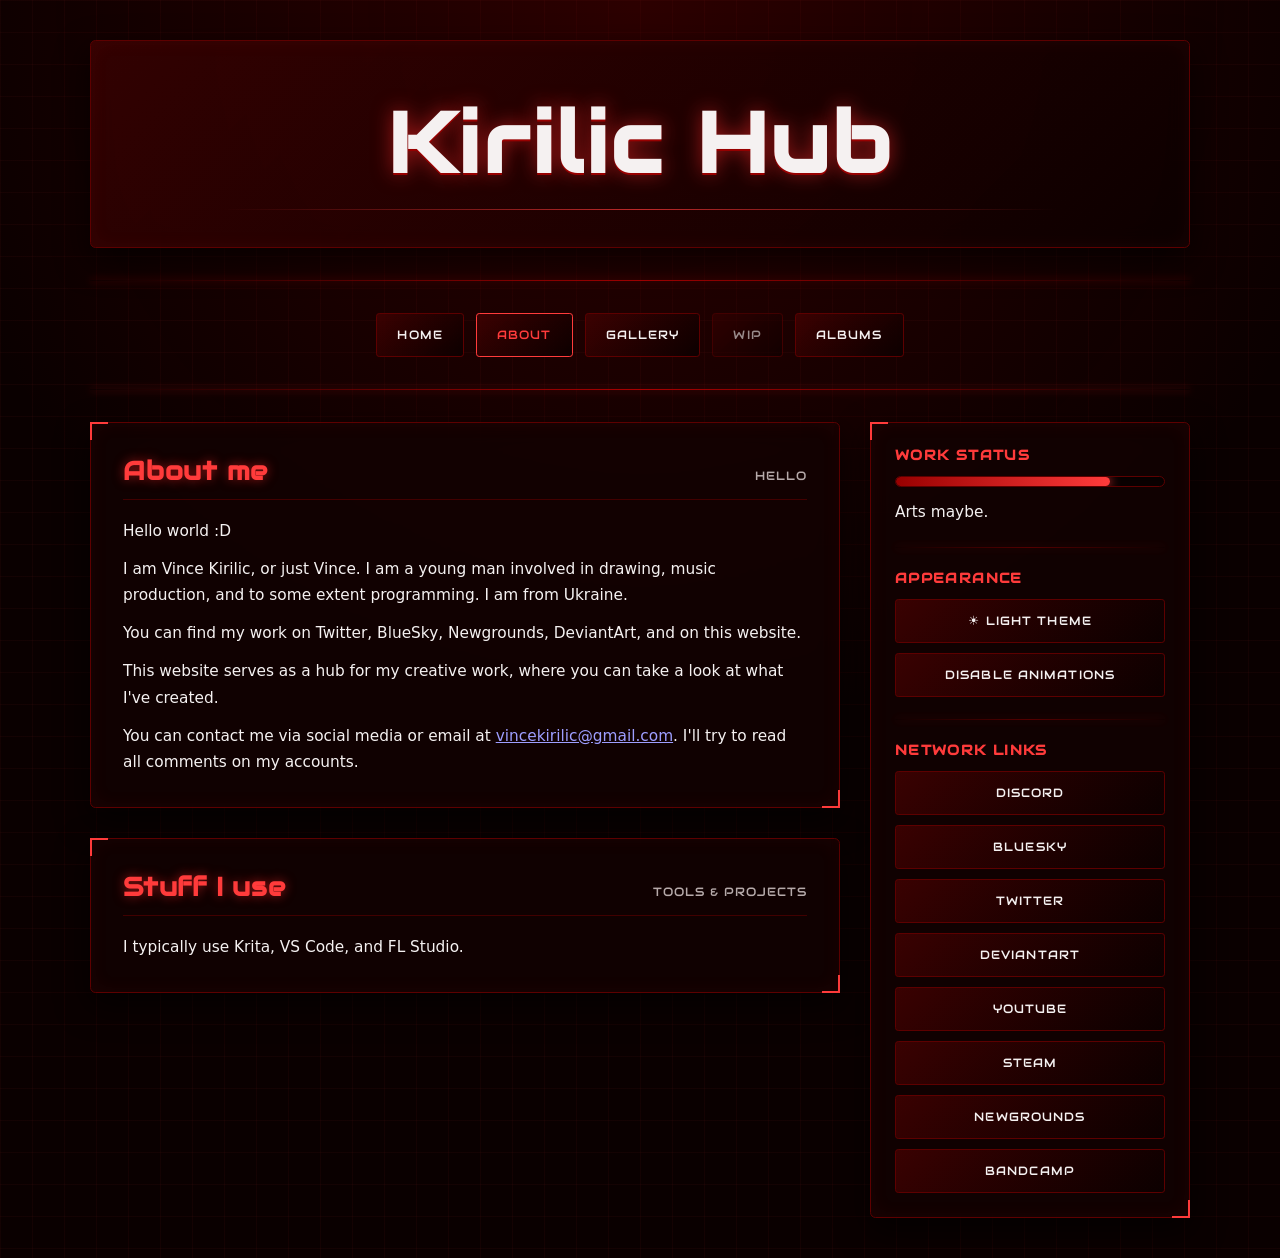
==== commit 5a6fcfef: "Add files via upload" ====
--- a/about.html
+++ b/about.html
@@ -53,6 +53,7 @@
                     <a class="cool-button social-btn" href="https://www.youtube.com/@VinceKirilic" target="_blank" rel="noopener noreferrer">YouTube</a>
                     <a class="cool-button social-btn" href="https://steamcommunity.com/id/VinceKirilic/" target="_blank" rel="noopener noreferrer">Steam</a>
                     <a class="cool-button social-btn" href="https://vincekirilic.newgrounds.com/" target="_blank" rel="noopener noreferrer">Newgrounds</a>
+                    <a class="cool-button social-btn" href="https://vincekirilic.bandcamp.com/" target="_blank" rel="noopener noreferrer">BandCamp</a>
                 </div></section>
             </aside>
         </div>
